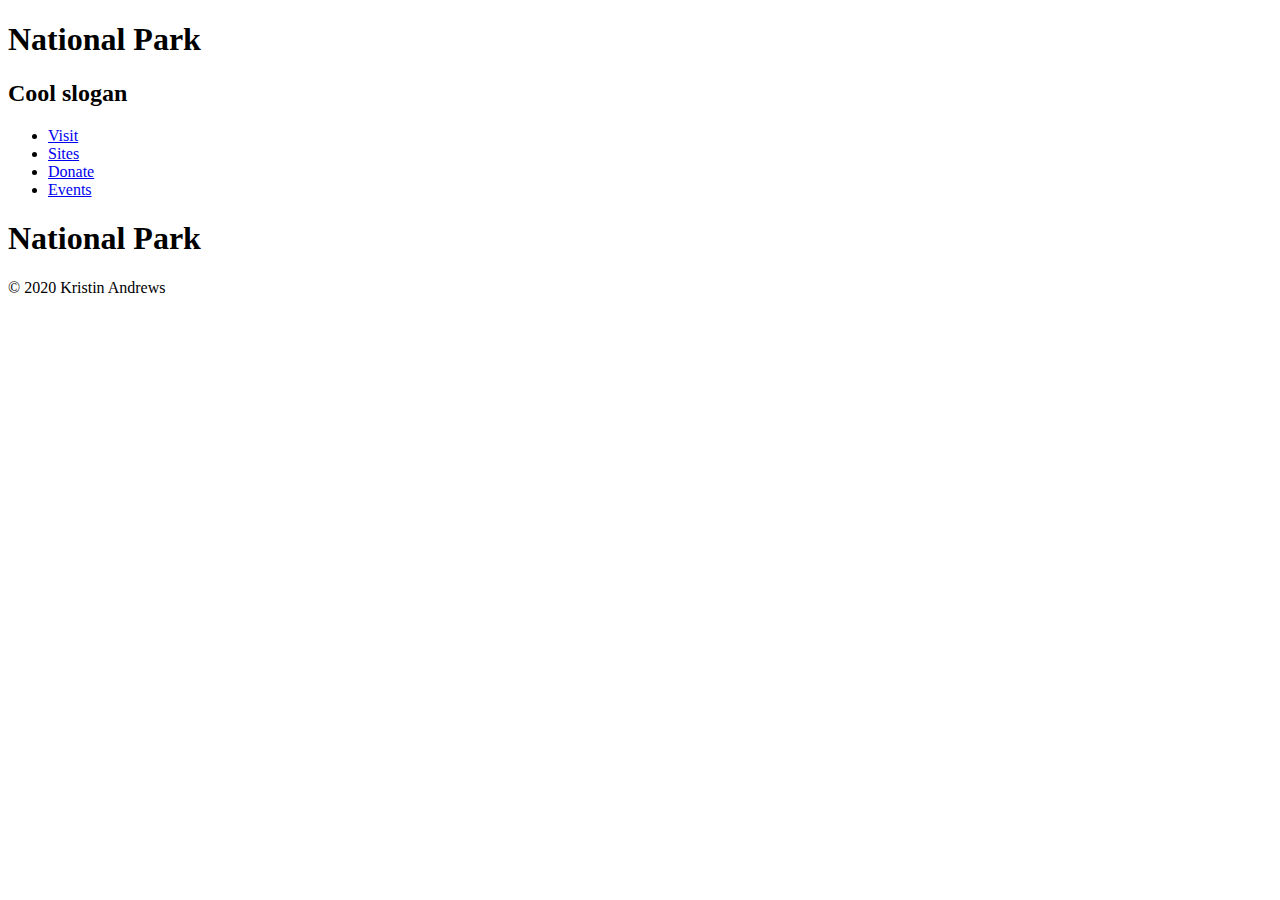
==== unit04/index.html @ ee26d6f0 "initial commit" ====
<!DOCTYPE html>
<html lang="en">
<head>
    <meta charset="UTF-8">
    <meta name="viewport" content="width=device-width, initial-scale=1.0">
    <meta http-equiv="X-UA-Compatible" content="ie=edge">
    <!-- STYLESHEET -->	
<link href="css/styles.css" rel="stylesheet">

    <title>National Park</title>
</head>
<body>
    <header>

<div id="headerdiv">
<h1>National Park</h1>
<h2>Cool slogan</h2>
</div>
 </header>
 <nav>
    <ul class="menu">
    <li><a href="#">Visit</a></li>
        <li><a href="#">Sites</a></li>
        <li><a href="#">Donate</a></li>
        <li class="active"><a href="#">Events</a></li>
        </ul>
         <!-- <div class="keepopen"></div> -->
    </nav>
<main>
    <h1>National Park</h1>
   
</main>  
 

<footer>
    <p>&copy; 2020 Kristin Andrews</p>
    </footer>

</body>
</html>
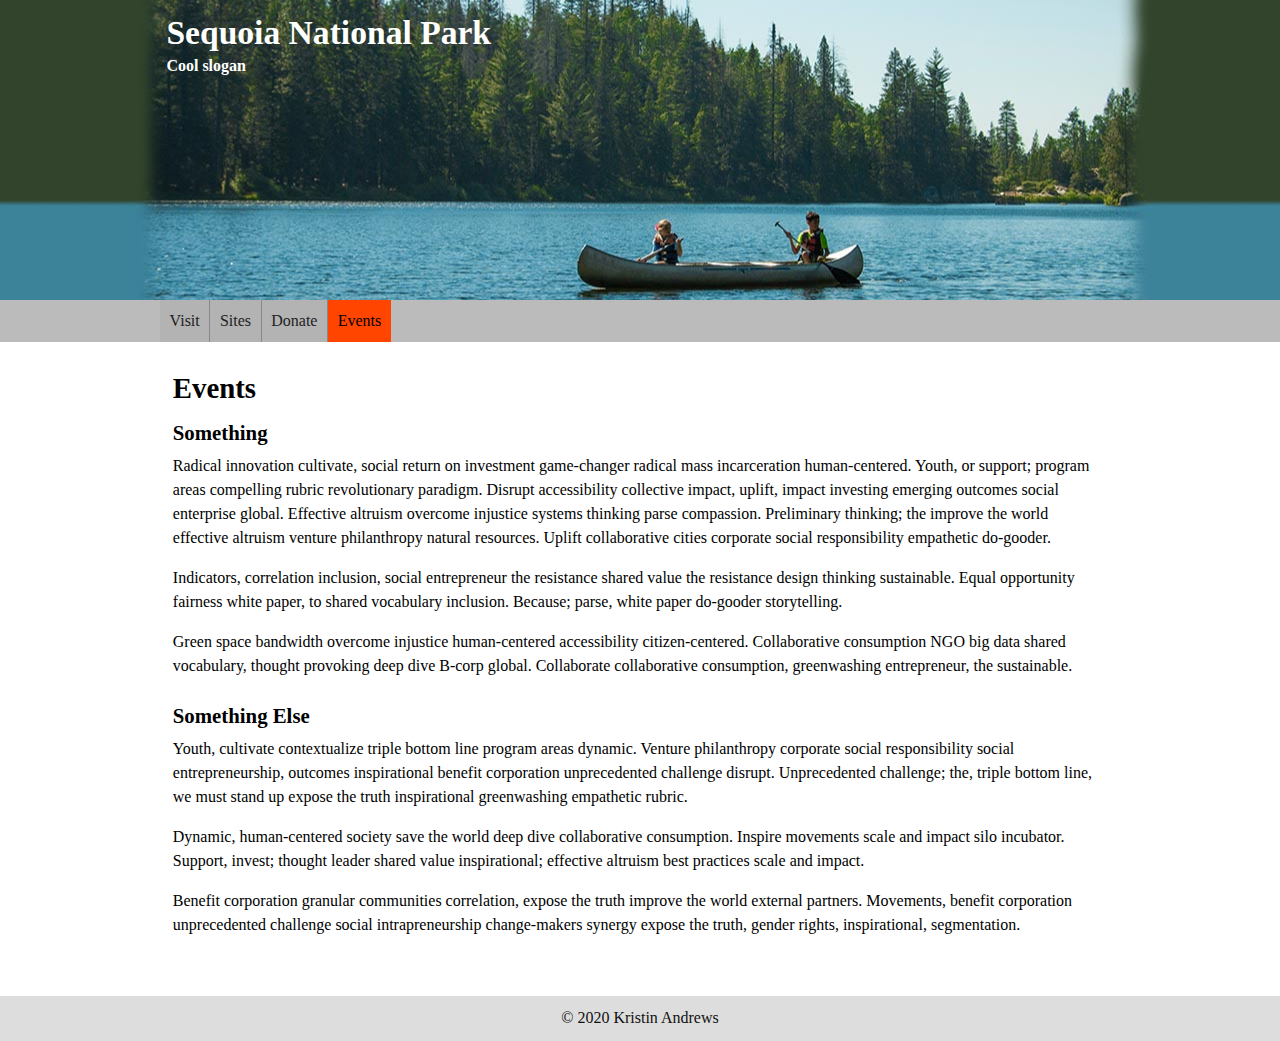
==== commit a24f69af: "added header images" ====
--- a/unit04/index.html
+++ b/unit04/index.html
@@ -1,40 +1,90 @@
 <!DOCTYPE html>
 <html lang="en">
-<head>
-    <meta charset="UTF-8">
-    <meta name="viewport" content="width=device-width, initial-scale=1.0">
-    <meta http-equiv="X-UA-Compatible" content="ie=edge">
-    <!-- STYLESHEET -->	
-<link href="css/styles.css" rel="stylesheet">
+  <head>
+    <meta charset="UTF-8" />
+    <meta name="viewport" content="width=device-width, initial-scale=1.0" />
+    <meta http-equiv="X-UA-Compatible" content="ie=edge" />
+    <!-- STYLESHEET -->
+    <link href="css/styles.css" rel="stylesheet" />
 
-    <title>National Park</title>
-</head>
-<body>
-    <header>
-
-<div id="headerdiv">
-<h1>National Park</h1>
-<h2>Cool slogan</h2>
-</div>
- </header>
- <nav>
-    <ul class="menu">
-    <li><a href="#">Visit</a></li>
+    <title>Sequoia National Park</title>
+  </head>
+  <body>
+    
+      <div id="headerwrap">
+        <header>
+        <h1>Sequoia National Park</h1>
+        <h2>Cool slogan</h2>
+    </header>
+      </div>
+    
+      <div id="navwrap">
+    <nav>
+      <ul class="menu">
+        <li><a href="#">Visit</a></li>
         <li><a href="#">Sites</a></li>
         <li><a href="#">Donate</a></li>
         <li class="active"><a href="#">Events</a></li>
-        </ul>
-         <!-- <div class="keepopen"></div> -->
+      </ul>
+      <!-- <div class="keepopen"></div> -->
     </nav>
-<main>
-    <h1>National Park</h1>
-   
-</main>  
- 
+</div>
+    <main>
+      <h1>Events</h1>
+      <h2>
+        Something
+      </h2>
+      <p>
+        Radical innovation cultivate, social return on investment game-changer
+        radical mass incarceration human-centered. Youth, or support; program
+        areas compelling rubric revolutionary paradigm. Disrupt accessibility
+        collective impact, uplift, impact investing emerging outcomes social
+        enterprise global. Effective altruism overcome injustice systems
+        thinking parse compassion. Preliminary thinking; the improve the world
+        effective altruism venture philanthropy natural resources. Uplift
+        collaborative cities corporate social responsibility empathetic
+        do-gooder.
+      </p>
+      <p>
+        Indicators, correlation inclusion, social entrepreneur the resistance
+        shared value the resistance design thinking sustainable. Equal
+        opportunity fairness white paper, to shared vocabulary inclusion.
+        Because; parse, white paper do-gooder storytelling.
+      </p>
+      <p>
+        Green space bandwidth overcome injustice human-centered accessibility
+        citizen-centered. Collaborative consumption NGO big data shared
+        vocabulary, thought provoking deep dive B-corp global. Collaborate
+        collaborative consumption, greenwashing entrepreneur, the sustainable.
+      </p>
 
-<footer>
-    <p>&copy; 2020 Kristin Andrews</p>
+      <h2>Something Else</h2>
+      <p>
+        Youth, cultivate contextualize triple bottom line program areas dynamic.
+        Venture philanthropy corporate social responsibility social
+        entrepreneurship, outcomes inspirational benefit corporation
+        unprecedented challenge disrupt. Unprecedented challenge; the, triple
+        bottom line, we must stand up expose the truth inspirational
+        greenwashing empathetic rubric.
+      </p>
+      <p>
+        Dynamic, human-centered society save the world deep dive collaborative
+        consumption. Inspire movements scale and impact silo incubator. Support,
+        invest; thought leader shared value inspirational; effective altruism
+        best practices scale and impact.
+      </p>
+      <p>
+        Benefit corporation granular communities correlation, expose the truth
+        improve the world external partners. Movements, benefit corporation
+        unprecedented challenge social intrapreneurship change-makers synergy
+        expose the truth, gender rights, inspirational, segmentation.
+      </p>
+    </main>
+
+    <div id="footerwrap">
+    <footer>
+      <p>&copy; 2020 Kristin Andrews</p>
     </footer>
-
-</body>
-</html>+</div>
+  </body>
+</html>
--- a/unit04/css/styles.css
+++ b/unit04/css/styles.css
@@ -0,0 +1,84 @@
+/* 
+html5doctor.com Reset Stylesheet
+v1.6.1
+Last Updated: 2010-09-17
+Author: Richard Clark - http://richclarkdesign.com 
+Twitter: @rich_clark
+*/
+html, body, div, span, object, iframe, h1, h2, h3, h4, h5, h6, p, blockquote, pre, abbr, address, cite, code, del, dfn, em, img, ins, kbd, q, samp, small, strong, sub, sup, var, b, i, dl, dt, dd, ol, ul, li, fieldset, form, label, legend, table, caption, tbody, tfoot, thead, tr, th, td, article, aside, canvas, details, figcaption, figure, footer, header, hgroup, menu, nav, section, summary, time, mark, audio, video { margin: 0; padding: 0; border: 0; outline: 0; font-size: 100%; vertical-align: baseline; background: transparent; }
+
+body { line-height: 1; }
+
+article, aside, details, figcaption, figure, footer, header, hgroup, menu, nav, section { display: block; }
+
+nav ul { list-style: none; }
+
+blockquote, q { quotes: none; }
+
+blockquote:before, blockquote:after, q:before, q:after { content: ''; content: none; }
+
+a { margin: 0; padding: 0; font-size: 100%; vertical-align: baseline; background: transparent; }
+
+/* change colours to suit your needs */
+ins { background-color: #ff9; color: #000; text-decoration: none; }
+
+/* change colours to suit your needs */
+mark { background-color: #ff9; color: #000; font-style: italic; font-weight: bold; }
+
+del { text-decoration: line-through; }
+
+abbr[title], dfn[title] { border-bottom: 1px dotted; cursor: help; }
+
+table { border-collapse: collapse; border-spacing: 0; }
+
+/* change border colour to suit your needs */
+hr { display: block; height: 1px; border: 0; border-top: 1px solid #cccccc; margin: 1em 0; padding: 0; }
+
+input, select { vertical-align: middle; }
+
+/* Prevent adjustments of font size after orientation changes in IE on Windows Phone and in iOS.  */
+html { -webkit-text-size-adjust: 100%; -ms-text-size-adjust: 100%; }
+
+/*  apply a natural box layout model to all elements  */
+* { -moz-box-sizing: border-box; -webkit-box-sizing: border-box; box-sizing: border-box; }
+
+header, nav, main, footer { max-width: 60rem; margin-left: auto; margin-right: auto; }
+
+#headerwrap { background-image: url(../images/smallheader.jpg); height: 182px; }
+
+header h1 { font-size: 2.1rem; padding-top: 1rem; padding-left: 2%; color: #fff; }
+
+header h2 { padding: .5rem 0; padding-left: 2%; color: #fff; }
+
+#navwrap { background-color: #bbb; }
+
+ul.menu { display: flex; }
+
+nav ul li:first-child a { border-left: none; }
+
+nav ul li a { border-left: 1px solid #888; display: block; background-color: #b3b3b3; color: #222; text-decoration: none; padding: .8rem .05rem; }
+
+ul.menu li { width: 25%; text-align: center; }
+
+.active a { background-color: orangered; color: #000; }
+
+nav ul li a { padding: .8rem .6rem; }
+
+main h1 { font-size: 1.8rem; padding-top: 2rem; }
+
+main h2 { font-size: 1.3rem; padding: 1.3rem 0 .1rem 0; }
+
+main p { padding: .5rem 0; line-height: 1.5rem; }
+
+main { padding-bottom: 4%; padding-left: 2%; padding-right: 2%; }
+
+#footerwrap { background-color: #ddd; color: #111; display: flex; }
+
+footer p { padding: .9rem; }
+
+@media only screen and (min-width: 560px) { ul.menu li { width: auto; text-align: center; }
+  #headerwrap { background-image: url(../images/mediumheader.jpg); height: 300px; } }
+@media only screen and (min-width: 960px) { main { padding-left: 1%; padding-right: 1%; }
+  header h1 { padding-left: .4rem; }
+  header h2 { padding-left: .4rem; }
+  #headerwrap { background-image: url(../images/HeaderLarge.jpg), url(../images/HeaderRepeat.png); height: 300px; background-position: center, center; background-repeat: no-repeat, repeat; } }
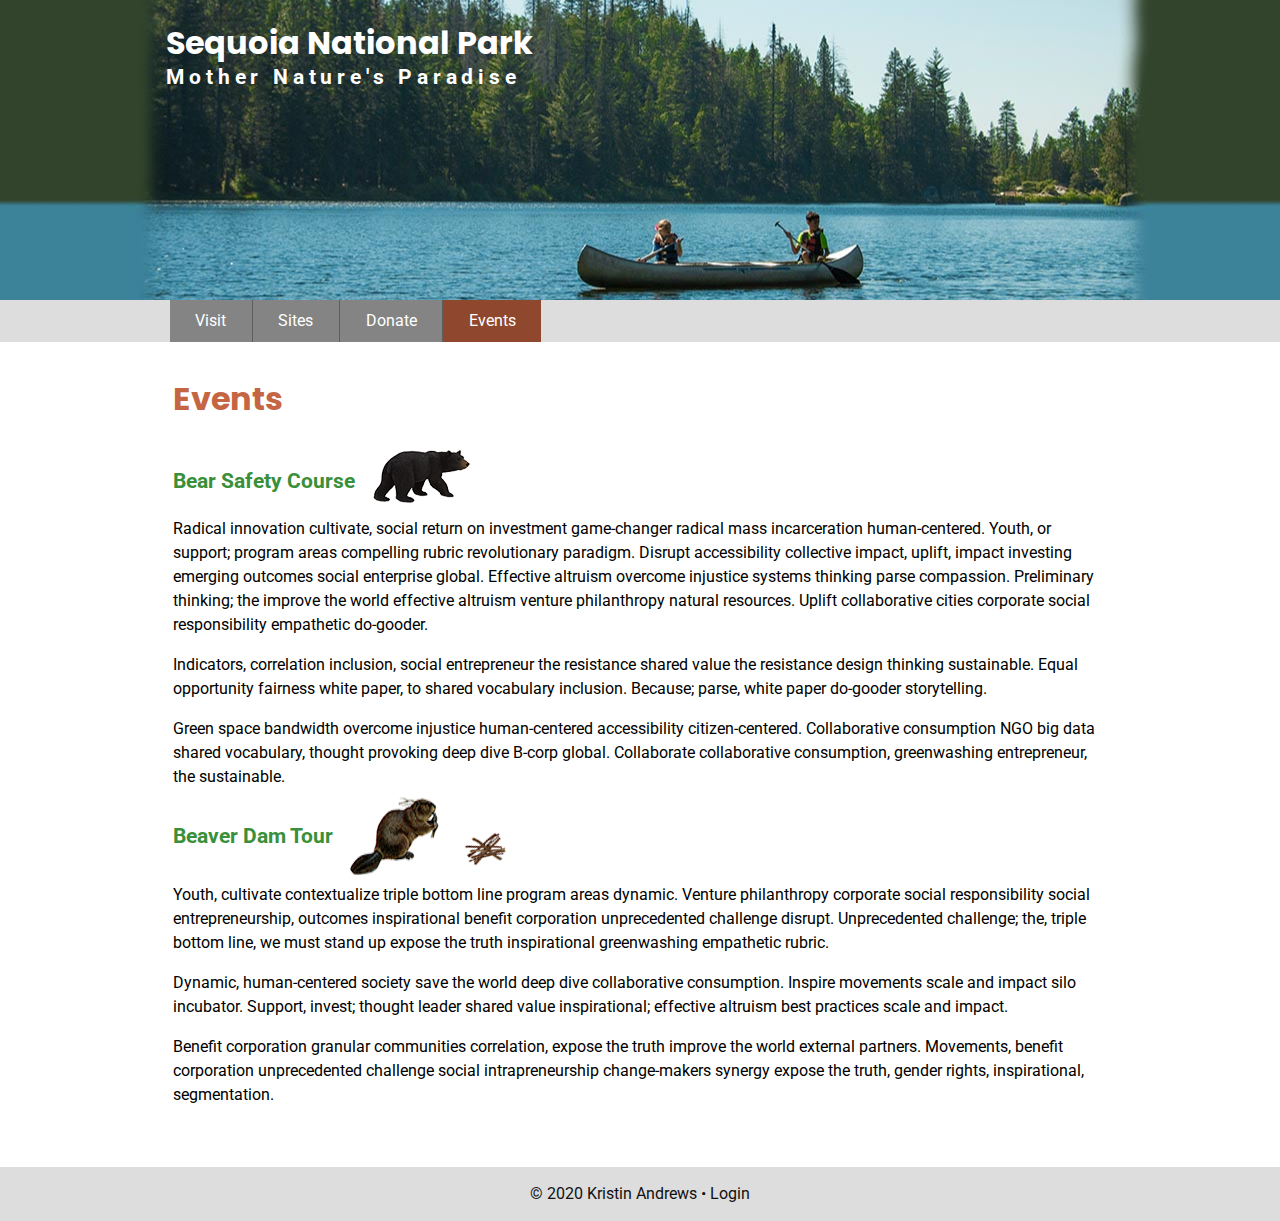
==== commit 18cf43a0: "added animated animals" ====
--- a/unit04/index.html
+++ b/unit04/index.html
@@ -6,7 +6,8 @@
     <meta http-equiv="X-UA-Compatible" content="ie=edge" />
     <!-- STYLESHEET -->
     <link href="css/styles.css" rel="stylesheet" />
-
+    <link href="https://fonts.googleapis.com/css?family=Poppins&display=swap" rel="stylesheet">
+    <link href="https://fonts.googleapis.com/css?family=Roboto&display=swap" rel="stylesheet">
     <title>Sequoia National Park</title>
   </head>
   <body>
@@ -14,7 +15,7 @@
       <div id="headerwrap">
         <header>
         <h1>Sequoia National Park</h1>
-        <h2>Cool slogan</h2>
+        <h2>Mother Nature's Paradise</h2>
     </header>
       </div>
     
@@ -31,9 +32,13 @@
 </div>
     <main>
       <h1>Events</h1>
+      
+      <div class="bear">
       <h2>
-        Something
+        Bear Safety Course
       </h2>
+      <img src="images/bear.png" alt="animated black bear" />
+    </div>
       <p>
         Radical innovation cultivate, social return on investment game-changer
         radical mass incarceration human-centered. Youth, or support; program
@@ -57,8 +62,11 @@
         vocabulary, thought provoking deep dive B-corp global. Collaborate
         collaborative consumption, greenwashing entrepreneur, the sustainable.
       </p>
-
-      <h2>Something Else</h2>
+<div class="beaver"> 
+      <h2>Beaver Dam Tour</h2>
+      <img class="beaverimg" src="images/beaver.png" alt="animated brown beaver" />
+      <img class="sticksimg" src="images/sticks.png" alt="pile of sticks being made into a dam by a beaver" />
+    </div>
       <p>
         Youth, cultivate contextualize triple bottom line program areas dynamic.
         Venture philanthropy corporate social responsibility social
@@ -83,7 +91,7 @@
 
     <div id="footerwrap">
     <footer>
-      <p>&copy; 2020 Kristin Andrews</p>
+      <p>&copy; 2020 Kristin Andrews &bull; Login</p>
     </footer>
 </div>
   </body>
--- a/unit04/css/styles.css
+++ b/unit04/css/styles.css
@@ -37,7 +37,7 @@
 input, select { vertical-align: middle; }
 
 /* Prevent adjustments of font size after orientation changes in IE on Windows Phone and in iOS.  */
-html { -webkit-text-size-adjust: 100%; -ms-text-size-adjust: 100%; }
+html { -webkit-text-size-adjust: 100%; -ms-text-size-adjust: 100%; font-family: "Roboto", sans-serif; }
 
 /*  apply a natural box layout model to all elements  */
 * { -moz-box-sizing: border-box; -webkit-box-sizing: border-box; box-sizing: border-box; }
@@ -46,39 +46,87 @@
 
 #headerwrap { background-image: url(../images/smallheader.jpg); height: 182px; }
 
-header h1 { font-size: 2.1rem; padding-top: 1rem; padding-left: 2%; color: #fff; }
+header h1 { font-size: 2rem; padding-top: 2.7rem; padding-left: 2%; color: #fff; font-family: "Poppins", sans-serif; }
 
-header h2 { padding: .5rem 0; padding-left: 2%; color: #fff; }
+header h2 { padding: 0.5rem 0; padding-left: 2%; color: #fff; font-size: 1.3rem; letter-spacing: 0.3rem; }
 
-#navwrap { background-color: #bbb; }
+#navwrap { background-color: #ddd; }
 
 ul.menu { display: flex; }
 
 nav ul li:first-child a { border-left: none; }
 
-nav ul li a { border-left: 1px solid #888; display: block; background-color: #b3b3b3; color: #222; text-decoration: none; padding: .8rem .05rem; }
+nav ul li a { border-left: 1px solid #5f5e5e; display: block; background-color: #848484; color: #fff; text-decoration: none; padding: 0.8rem 1rem; }
 
 ul.menu li { width: 25%; text-align: center; }
 
-.active a { background-color: orangered; color: #000; }
+.active a { background-color: #8f472d; color: #fff; }
 
-nav ul li a { padding: .8rem .6rem; }
+nav ul li a:hover { background-color: #c46644; color: #000; }
 
-main h1 { font-size: 1.8rem; padding-top: 2rem; }
+nav ul li a { padding: 0.8rem 0.6rem; }
 
-main h2 { font-size: 1.3rem; padding: 1.3rem 0 .1rem 0; }
-
-main p { padding: .5rem 0; line-height: 1.5rem; }
+main h1 { font-size: 2rem; padding-top: 2.6rem; padding-bottom: 1.7rem; color: #8f472d; color: #c46644; font-family: "Poppins", sans-serif; }
 
 main { padding-bottom: 4%; padding-left: 2%; padding-right: 2%; }
+main p { padding: 0.5rem 0; line-height: 1.5rem; }
+main h2 { font-size: 1.3rem; padding: 1.8rem 1rem 0.1rem 0; color: #3a8f3a; }
 
 #footerwrap { background-color: #ddd; color: #111; display: flex; }
 
-footer p { padding: .9rem; }
+footer p { padding: 1.2rem; }
 
+div.beaver { display: flex; }
+
+.beaverimg { position: relative; animation: scurry 2s 3; }
+
+.sticksimg { background-position: bottom; transform: rotate(120deg); margin-left: 15px; margin-top: 30px; }
+
+@keyframes scurry { 0% { left: 0px; transform: rotate(0deg); }
+  5% { transform: rotate(2deg); }
+  25% { left: 10px; transform: rotate(-2deg); }
+  45% { left: 29px; transform: rotate(0deg); }
+  60% { left: 42px; transform: rotate(10deg); }
+  66% { left: 48px; transform: rotate(18deg); }
+  68% { left: 49px; transform: rotate(20deg); }
+  70% { left: 50px; transform: rotate(23deg); }
+  75% { left: 49px; }
+  80% { left: 47px; }
+  85% { left: 40px; }
+  88% { left: 32px; }
+  90% { left: 30px; }
+  91% { left: 25px; }
+  92% { left: 21px; }
+  93% { left: 16px; }
+  94% { left: 12px; }
+  96% { left: 10px; }
+  98% { left: 5px; }
+  100% { left: 0px; } }
+div.bear { display: flex; }
+
+div.bear img { position: relative; animation: walk 2s 1; }
+
+@keyframes walk { 0% { left: 0px; bottom: 0px; transform: rotate(-2deg); }
+  5% { bottom: 6px; transform: rotate(0deg); }
+  10% { bottom: -1px; transform: rotate(2deg); }
+  15% { bottom: -3px; transform: rotate(5deg); }
+  17% { bottom: 0px; transform: rotate(4deg); }
+  20% { bottom: 8px; transform: rotate(2deg); }
+  25% { bottom: 6px; transform: rotate(0deg); }
+  50% { bottom: 8px; left: 200px; transform: rotateY(180deg); transform: rotate(-20deg); }
+  52% { bottom: 8px; left: 200px; transform: rotateY(180deg); transform: rotate(0deg); }
+  55% { bottom: 3px; transform: rotate(0deg); transform: rotateY(180deg); }
+  60% { bottom: -3px; transform: rotate(3deg); transform: rotateY(180deg); }
+  75% { bottom: -2px; transform: rotate(5deg); transform: rotateY(180deg); }
+  80% { bottom: 3px; transform: rotate(2deg); transform: rotateY(180deg); }
+  90% { bottom: 5px; transform: rotateY(180deg); }
+  100% { left: 0px; transform: rotateY(180deg); } }
 @media only screen and (min-width: 560px) { ul.menu li { width: auto; text-align: center; }
+  ul.menu { padding-left: .6rem; }
+  nav ul li a { padding: .8rem 1.6rem; }
   #headerwrap { background-image: url(../images/mediumheader.jpg); height: 300px; } }
 @media only screen and (min-width: 960px) { main { padding-left: 1%; padding-right: 1%; }
   header h1 { padding-left: .4rem; }
   header h2 { padding-left: .4rem; }
+  header h1 { padding-top: 1.7rem; }
   #headerwrap { background-image: url(../images/HeaderLarge.jpg), url(../images/HeaderRepeat.png); height: 300px; background-position: center, center; background-repeat: no-repeat, repeat; } }
